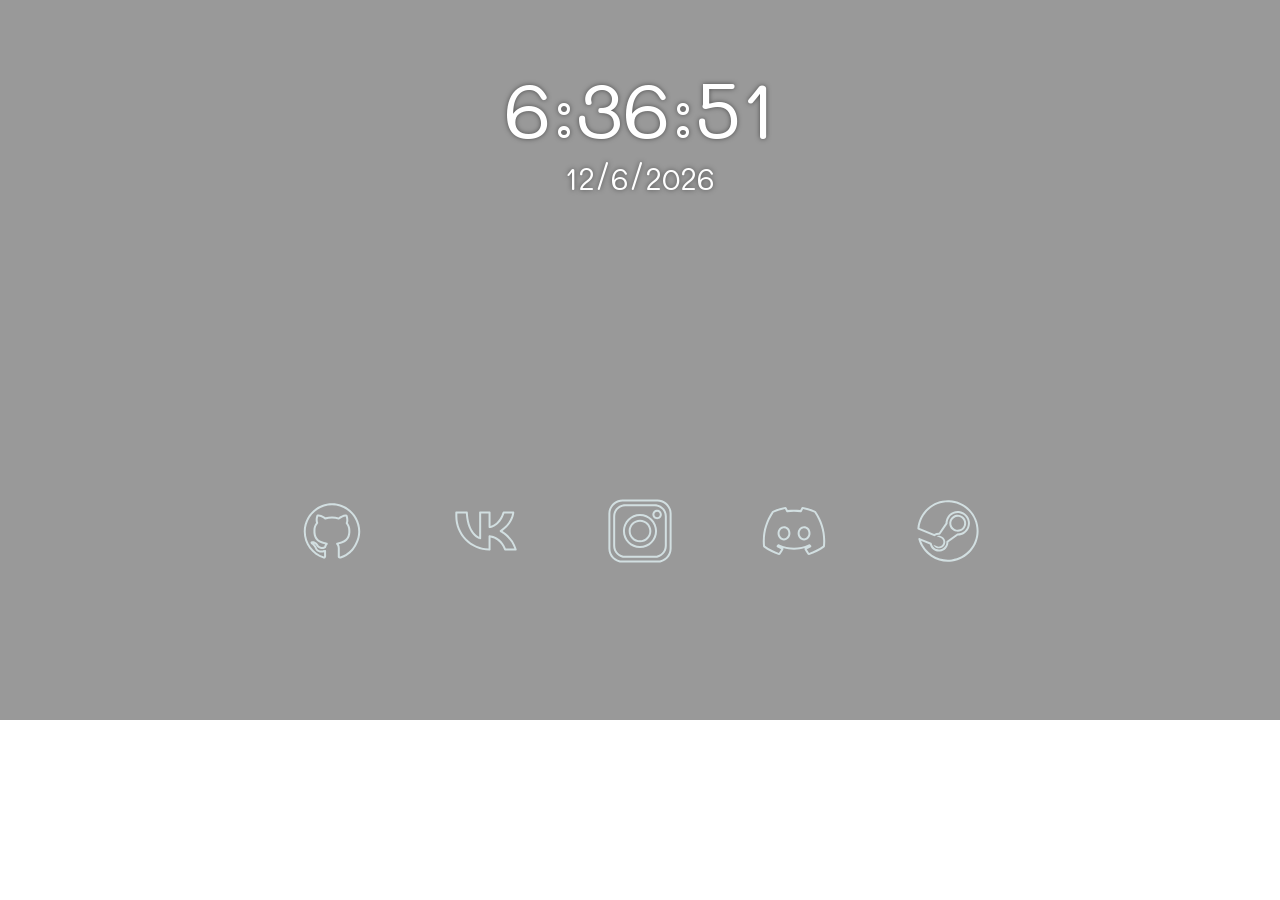
==== a.nikola/index.html @ a1d0e0a6 "Add files via upload" ====
<!DOCTYPE html>
<html lang="en">
<head>
<meta charset="UTF-8">
<meta http-equiv="X-UA-Compatible" content="IE=edge">
<meta name="viewport" content="width=device-width, initial-scale=1.0">
<title>a.nikola</title>

<!--Иконка сайта-->
<link rel="shortcut icon" href="images/vizitkka.ico">

<link rel="stylesheet" href="style.css/style.css">
<script src="JS/time.js"></script>
<script src="JS/quotes.js"></script>
</head>
<body>
<div class="time-display">
<span id="time"></span>
<span id="date"></span>
</div>
<div class="quote-container">
<div id="container"></div>
</div>
<div class="back">
<div class="video">
<video class="video_media" src="images/dragon.mp4" autoplay muted loop></video>
</div>
<div class="contact_menu">
<div class="panel">
<a href="https://github.com/Exremum?tab=projects" target="_blank" class="cntct_btn">
<img src="images/GitHub.svg"><span>GitHub</span></a>
<a href="https://vk.com/a_nikolaeva04" target="_blank" class="cntct_btn">
<img src="images/VK.svg"><span>VK</span></a>
<a href="https://www.instagram.com/" target="_blank" class="cntct_btn">
<img src="images/Instagram.svg"><span>Instagrm</span></a>
<a href="https://discord.com/channels/@me" target="_blank" class="cntct_btn">
<img src="images/Discord.svg"><span>Discord</span></a>
<a href="https://store.steampowered.com/?l=russian" target="_blank"class="cntct_btn">
<img src="images/Steam.svg"><span>Steam</span></a>
</div>
</div>
</div>
</body>
</html>
---- a.nikola/style.css/style.css ----
@import url('https://fonts.googleapis.com/css2?family=Mali:ital,wght@0,200;0,300;0,400;0,500;0,600;0,700;1,200;1,300;1,400;1,500;1,600;1,700&family=Ubuntu+Sans+Mono:ital,wght@0,400..700;1,400..700&display=swap');
@import url('https://fonts.googleapis.com/css2?family=Cormorant+Infant:ital,wght@0,300;0,400;0,500;0,600;0,700;1,300;1,400;1,500;1,600;1,700&display=swap');

body {
    margin: 0%;
}

.back {
    max-height: 100vh;
    overflow: hidden;
    position: relative;
    background: url("images/br.mp4") center no-repeat;
    background-size: cover;
}
  
.back::after {
    content: "";
    display: block;
    width: 100%;
    height: 100%;

    background-color: rgba(0, 0, 0, 0.4);

    position: absolute;
    top: 0;
    left: 0;
    z-index: 2;
}

.video {
    position: relative;
    padding-bottom: 56.25%;
    z-index: 1;
}

.video_media {
    position: absolute;
    top: 0;
    left: 0;
    width: 100%;
    height: auto;
}

.contact_menu {
    width: 100%;
    height: 100%;
    position: absolute;
    top: 0;
    left: 0;
    z-index: 3;
}

.cntct_btn {
    margin: 0 25px;
    position: relative;
    padding: 10px 20px;
    font-size: 16px;
    transition: transform 0.3s
  }

.cntct_btn:hover { 
  transform: translateY(-5px);
}

.cntct_btn img {
    display: block;
    max-width: 100%;
    height: auto;
    color: #000;
}

.cntct_btn span {
    display: none;
}
  
.cntct_btn::before {
    content: attr(href);
    position: absolute;
    top: -30px;
    left: 50%;
    transform: translateX(-50%);
    background-color: rgba(0, 0, 0, 0.8);
    color: #fff;
    padding: 5px 10px;
    border-radius: 5px;
    font-size: 14px;
    opacity: 0;
    visibility: hidden;
    transition: opacity 0.3s, visibility 0.3s;
}

.cntct_btn:hover::before {
    opacity: 1;
    visibility: visible;
}
  
.panel {
    max-width: 1200px;
    margin: 0 auto;
    display: flex;
    justify-content: center;
    align-items: center;
    height: 118vh;
}
  
.time-display {
    position: absolute;
    top: 55px;
    left: 50%;
    transform: translateX(-50%);
    font-size: 80px;
    font-weight: none;
    color: #fff;
    text-shadow: 0 0 5px rgba(0, 0, 0, 0.5);
    z-index: 4;
    text-align: center;
    font-family: Mali;
}
  
#time {
    display: block;
}
  
#date {
    display: block;
    font-size: 30px;
}
  
.quote-container {
    position: absolute;
    top: 26%;
    left: 50%;
    transform: translate(-50%, -50%);
    font-size: 80px;
    font-weight: none;
    color: #fff;
    text-shadow: 0 0 5px rgba(0, 0, 0, 0.5);
    text-align: center;
    font-family: Cormorant Infant;
    z-index: 4;
}
  
blockquote {
    font-size: 26px;
    margin-bottom: 20px;
    cursor: pointer;
}
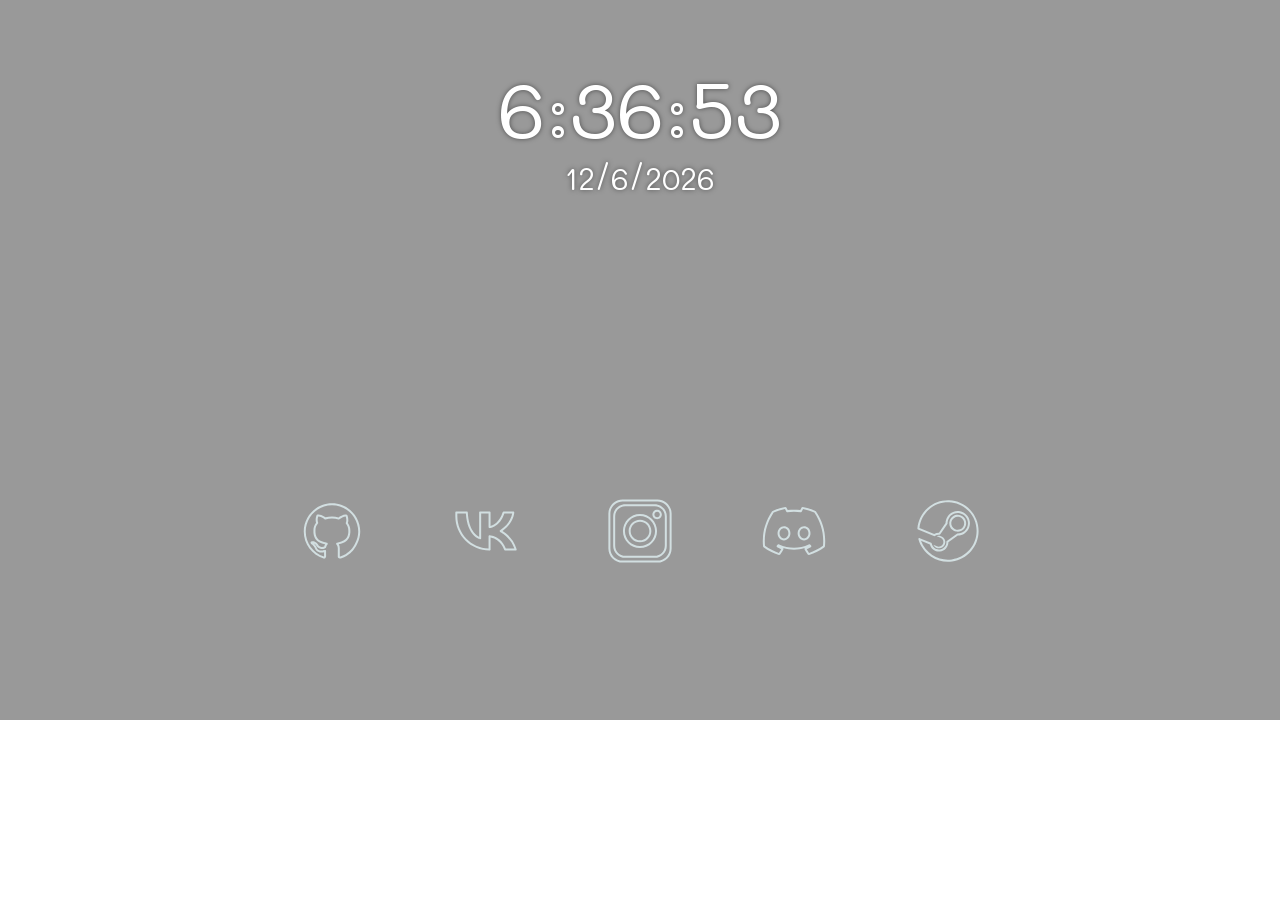
==== commit 98462a9d: "Update index.html" ====
--- a/a.nikola/index.html
+++ b/a.nikola/index.html
@@ -12,6 +12,7 @@
 <link rel="stylesheet" href="style.css/style.css">
 <script src="JS/time.js"></script>
 <script src="JS/quotes.js"></script>
+<script src="a.nikola/JS/quotes.js"></script>
 </head>
 <body>
 <div class="time-display">
@@ -41,4 +42,4 @@
 </div>
 </div>
 </body>
-</html>+</html>
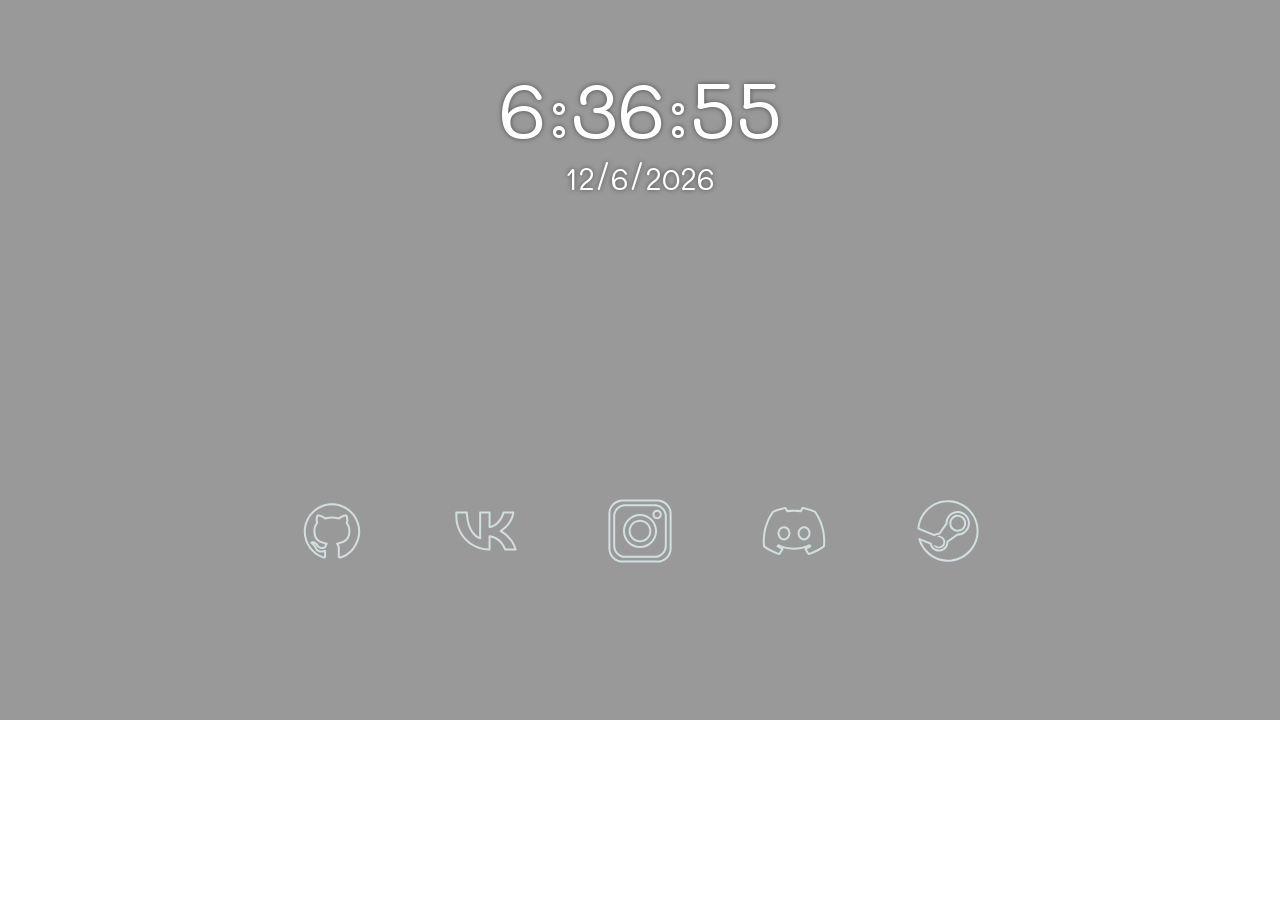
==== commit a93eae9a: "Add files via upload" ====
--- a/a.nikola/index.html
+++ b/a.nikola/index.html
@@ -7,12 +7,11 @@
 <title>a.nikola</title>
 
 <!--Иконка сайта-->
-<link rel="shortcut icon" href="images/vizitkka.ico">
+<link rel="shortcut icon" href="images/social/vizitkka.ico">
 
 <link rel="stylesheet" href="style.css/style.css">
 <script src="JS/time.js"></script>
 <script src="JS/quotes.js"></script>
-<script src="a.nikola/JS/quotes.js"></script>
 </head>
 <body>
 <div class="time-display">
@@ -20,26 +19,26 @@
 <span id="date"></span>
 </div>
 <div class="quote-container">
-<div id="container"></div>
+<div id="quote-content"></div>
 </div>
 <div class="back">
 <div class="video">
-<video class="video_media" src="images/dragon.mp4" autoplay muted loop></video>
+<video class="video_media" src="images/backgroun/dragon.mp4" autoplay muted loop></video>
 </div>
 <div class="contact_menu">
 <div class="panel">
 <a href="https://github.com/Exremum?tab=projects" target="_blank" class="cntct_btn">
-<img src="images/GitHub.svg"><span>GitHub</span></a>
+<img src="images/social/GitHub.svg"><span>GitHub</span></a>
 <a href="https://vk.com/a_nikolaeva04" target="_blank" class="cntct_btn">
-<img src="images/VK.svg"><span>VK</span></a>
+<img src="images/social/VK.svg"><span>VK</span></a>
 <a href="https://www.instagram.com/" target="_blank" class="cntct_btn">
-<img src="images/Instagram.svg"><span>Instagrm</span></a>
+<img src="images/social/Instagram.svg"><span>Instagrm</span></a>
 <a href="https://discord.com/channels/@me" target="_blank" class="cntct_btn">
-<img src="images/Discord.svg"><span>Discord</span></a>
+<img src="images/social/Discord.svg"><span>Discord</span></a>
 <a href="https://store.steampowered.com/?l=russian" target="_blank"class="cntct_btn">
-<img src="images/Steam.svg"><span>Steam</span></a>
+<img src="images/social/Steam.svg"><span>Steam</span></a>
 </div>
 </div>
 </div>
 </body>
-</html>
+</html>
